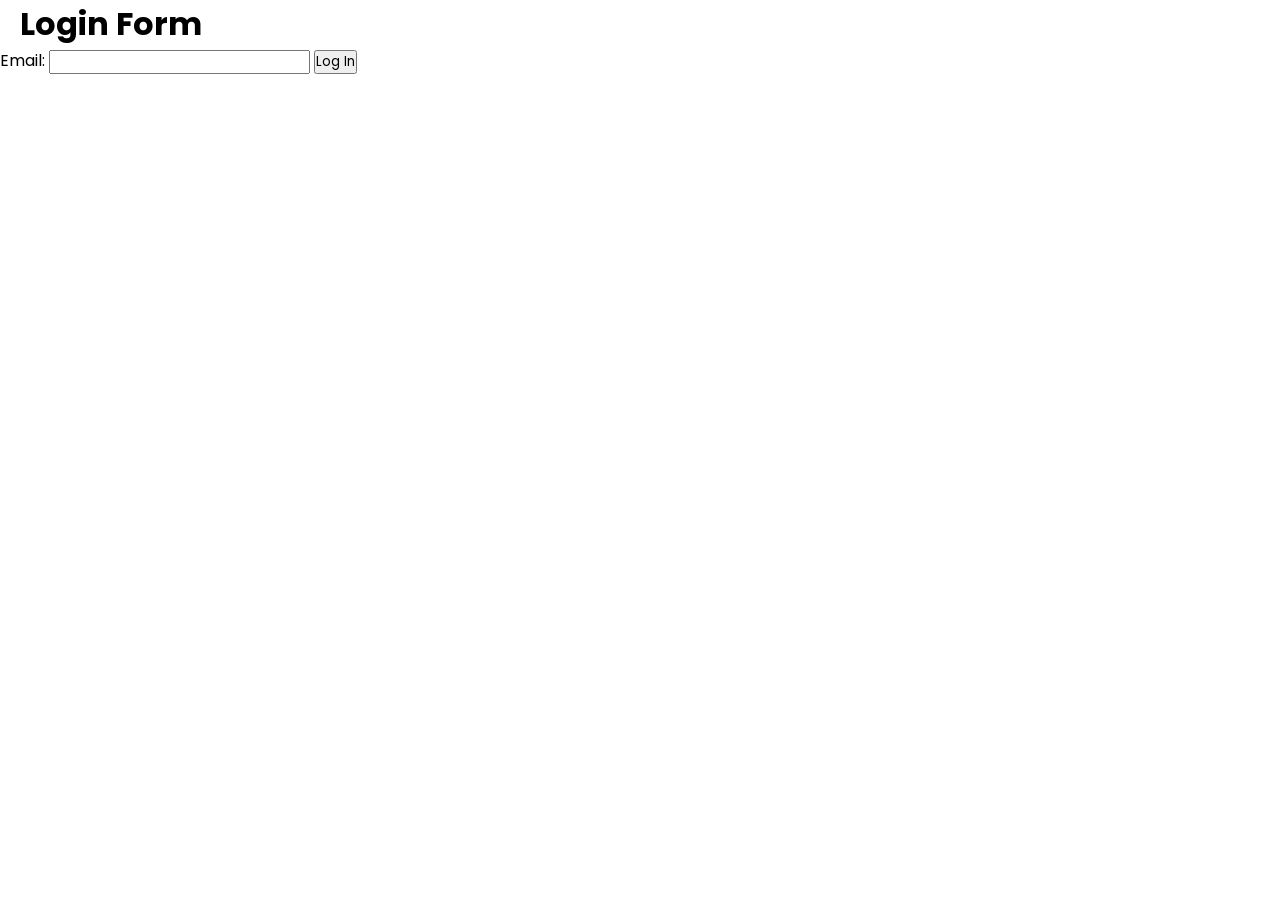
==== amplitude.html @ a9cab860 "start git repo" ====
<!DOCTYPE html>
<html lang="en">
<head>
    <meta charset="UTF-8">
    <meta name="viewport" content="width=device-width, initial-scale=1.0">
    <link rel="stylesheet" href="style.css">
    <link rel=""stylesheet href="https://fonts.googleapis.com">
    <title>Amplitude</title>
    <script src="https://cdn.amplitude.com/script/8d4507cc6d4071763d7b511737eca2f2.js"></script><script>window.amplitude.add(window.sessionReplay.plugin({sampleRate: 1}));window.amplitude.init('8d4507cc6d4071763d7b511737eca2f2', {"fetchRemoteConfig":true,"autocapture":{"attribution":true,"fileDownloads":true,"formInteractions":true,"pageViews":true,"sessions":true,"elementInteractions":true,"networkTracking":true,"webVitals":true,"frustrationInteractions":true}});</script>
</head>
<body>
    <h1>Login Form</h1>
    <form id="login-form">
        <label for="email">Email:</label>
        <input type="email" id="email" required />
        <button type="submit">Log In</button>
    </form>
    
  <script type="module">
    import * as amplitude from '@amplitude/analytics-browser';
    import { Identify } from '@amplitude/analytics-browser';

    // Initialize Amplitude
    amplitude.init('8d4507cc6d4071763d7b511737eca2f2');

    // Define the onUserLogin function
    function onUserLogin(user) {
      amplitude.setUserId(user.id);
      const identify = new Identify().set('email', user.email);
      amplitude.identify(identify);
      amplitude.track('User Logged In', { email: user.email });
      console.log('Amplitude login event sent for', user.email);
    }

    // Handle form submission
    const form = document.getElementById('login-form');
    form.addEventListener('submit', (event) => {
      event.preventDefault();
      const email = document.getElementById('email').value;

      // In a real app, you'd look up or generate the user ID
      const user = {
        id: 'user_' + Math.floor(Math.random() * 10000),
        email: email,
      };

      onUserLogin(user);
      alert(`Logged in as ${email}!`);
    });
  </script>

    
</body>
</html>
---- style.css ----
@import url('https://fonts.googleapis.com/css2?family=Poppins:wght@400;600&display=swap');

* {
  padding: 0;
  margin: 0;
  box-sizing: border-box;
  font-family: 'Poppins', sans-serif;
}

/* Navigation */

/* NAVBAR UL */
ul {
  list-style: none;
  background: #8438ff;
  display: flex;                /* horizontal layout */
  align-items: center;          /* vertical centering */
  justify-content: space-between;
  padding: 0 20px;
  height: 70px;                 /* consistent bar height */
}

/* NAV LINKS on the LEFT */
ul li {
  position: relative;
}

ul li a {
  display: block;
  padding: 16px 20px;
  color: white;
  text-decoration: none;
  font-size: 18px;
  font-weight: 600;
  line-height: 1;
}

ul li a:hover {
  background: #a538ff;
  height: 70px;
}

/* DROPDOWNS */
ul li ul.dropdown {
  background: #8438ff;
  position: absolute;
  left: 0;
  top: 100%;
  z-index: 999;
  display: none;
  min-width: 200px;
}

ul li ul.dropdown li {
  display: block;
}

ul li:hover ul.dropdown {
  display: block;
}

/* LOGO ON THE RIGHT */
ul li.logo {
  margin-left: auto;           /* pushes logo to the far right */
  display: flex;
  align-items: center;
}

ul li.logo img {
  height: 40px;
  width: auto;
  display: block;
  object-fit: contain;
}

/* Login form */
h1 {
    margin-left: 20px;
}
.form {
    margin-left: 20px;
}
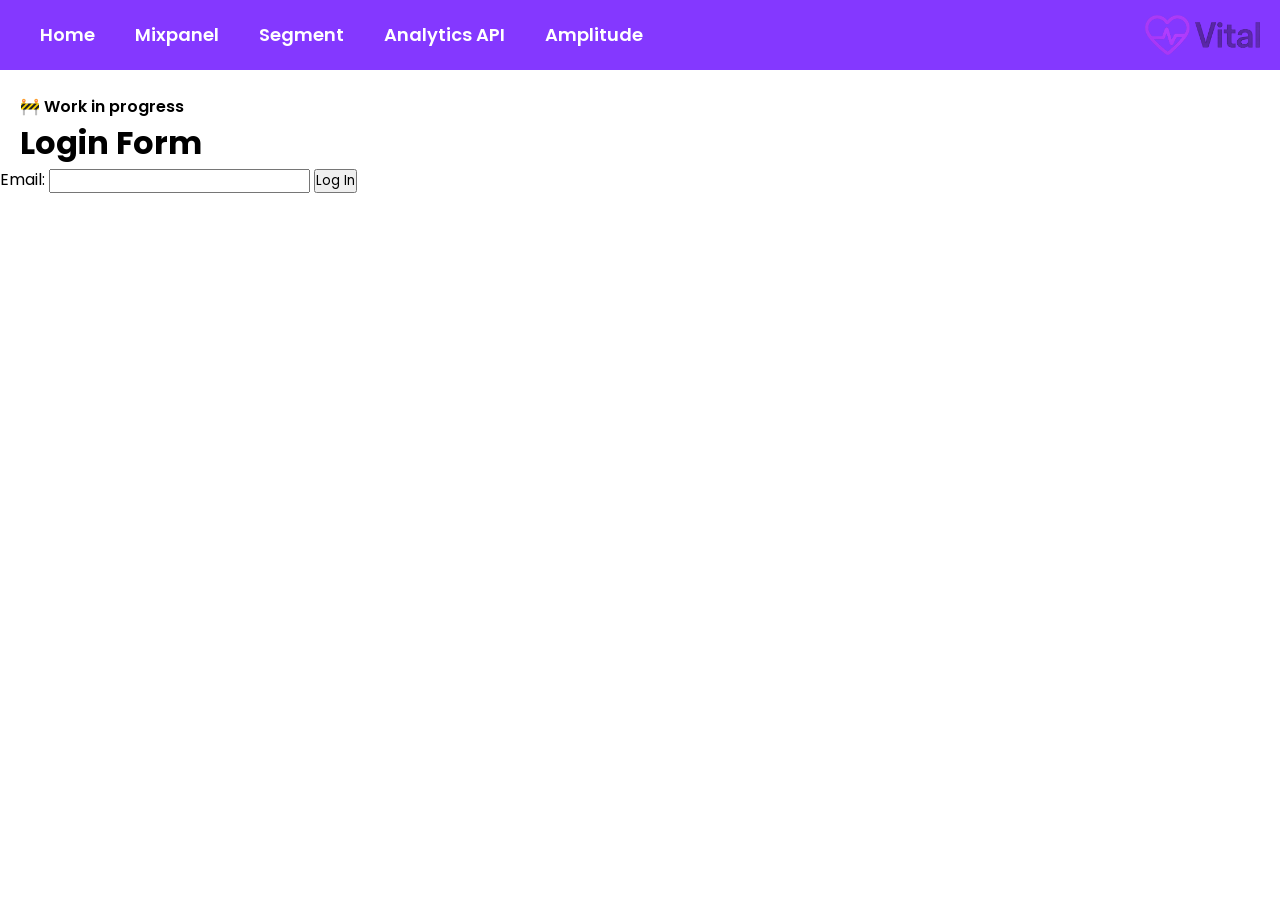
==== commit 5a2a58da: "Add site nav and a work-in-progress note to amplitude.html amplitude.html was the only page missing " ====
--- a/amplitude.html
+++ b/amplitude.html
@@ -9,6 +9,20 @@
     <script src="https://cdn.amplitude.com/script/8d4507cc6d4071763d7b511737eca2f2.js"></script><script>window.amplitude.add(window.sessionReplay.plugin({sampleRate: 1}));window.amplitude.init('8d4507cc6d4071763d7b511737eca2f2', {"fetchRemoteConfig":true,"autocapture":{"attribution":true,"fileDownloads":true,"formInteractions":true,"pageViews":true,"sessions":true,"elementInteractions":true,"networkTracking":true,"webVitals":true,"frustrationInteractions":true}});</script>
 </head>
 <body>
+    <!-- Navigation -->
+    <nav>
+      <ul>
+        <li><a href="index.html">Home</a></li>
+        <li><a href="mixpanel.html">Mixpanel</a></li>
+        <li><a href="segment.html">Segment</a></li>
+        <li><a href="analyticsapi.html">Analytics API</a></li>
+        <li><a href="amplitude.html">Amplitude</a></li>
+        <li class="logo"><img src="vital_logo.png" alt="Vital logo" /></li>
+      </ul>
+    </nav>
+
+    <p style="margin: 1.5rem 0 0 20px; font-weight: 600;">🚧 Work in progress</p>
+
     <h1>Login Form</h1>
     <form id="login-form">
         <label for="email">Email:</label>
